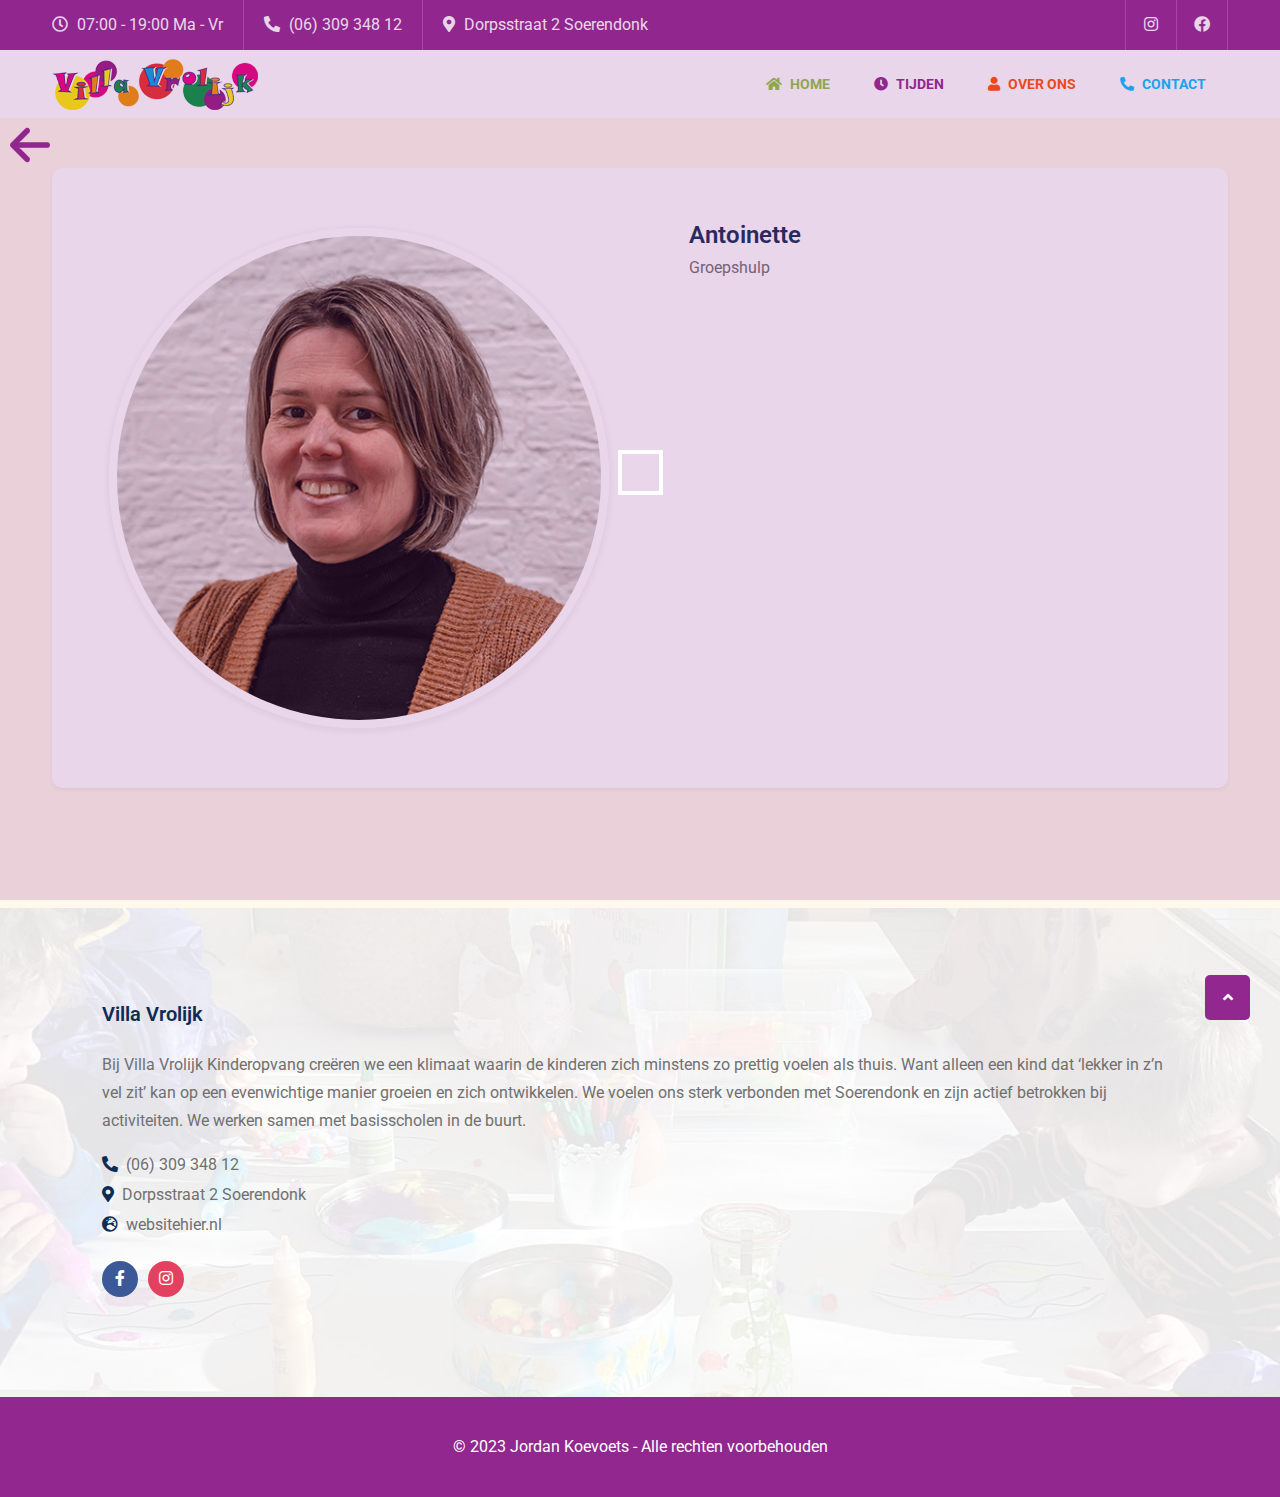
==== antoinette/index.html @ 61f19a56 "Medewerkers en planning updaten" ====
<!DOCTYPE html>
<html lang="en">

<head>
    <meta charset="UTF-8">
    <meta name="viewport" content="width=device-width, initial-scale=1.0">
    <meta http-equiv="X-UA-Compatible" content="ie=edge">

    <title>Villa Vrolijk Soerendonk</title>

    <link rel="stylesheet" href="../assets/css/bootstrap.min.css">
    <link rel="stylesheet" href="../assets/css/all.min.css">
    <link rel="stylesheet" href="../assets/css/animate.css">
    <link rel="stylesheet" href="../assets/css/nice-select.css">
    <link rel="stylesheet" href="../assets/css/slick.css">
    <link rel="stylesheet" href="../assets/css/slick-theme.css">
    <link rel="stylesheet" href="../assets/css/odometer.css">
    <link rel="stylesheet" href="../assets/css/magnific-popup.css">
    <link rel="stylesheet" href="../assets/css/flaticon.css">
    <link rel="stylesheet" href="../assets/css/main.css">

    <link rel="shortcut icon" href="../assets/images/favicon.png" type="image/x-icon">
</head>

<body>


    <!-- ==========Preloader Overlay Starts Here========== -->
    <div class="overlayer">
        <div class="loader">
            <div class="loader-inner"></div>
        </div>
    </div>
    <div class="scrollToTop"><i class="fas fa-angle-up"></i></div>
    <div class="overlay"></div>
    <div class="overlayTwo"></div>
    <!-- ==========Preloader Overlay Ends Here========== -->

    <!-- ==========Header Section Starts Here========== -->

    <header>
        <div class="header-top">
            <div class="container">
                <div class="header-top-area">
                    <ul class="left">
                        <li>
                            <a href="../tijden">
                                <i class="far fa-clock"></i> 07:00 - 19:00 Ma - Vr
                            </a>
                        </li>
                        <li>
                            <a href="tel:(06) 309 348 12"><i class="fas fa-phone-alt"></i> (06) 309 348 12</a>
                        </li>
                        <li>
                            <a href="https://maps.app.goo.gl/JS9uWJCaqZjnm7w26" target="_blank"><i
                                    class="fas fa-map-marker-alt"></i> Dorpsstraat 2 Soerendonk</a>
                        </li>
                    </ul>
                    <ul class="social-icons">
                        <li>
                            <a href="https://instagram.com/judithvanhunnik?igshid=NTc4MTIwNjQ2YQ==" target="_blank"><i
                                    class="fab fa-instagram"></i></a>
                        </li>
                        <li>
                            <a href="https://www.facebook.com/villavrolijkkinderdagverblijf" target="_blank"><i
                                    class="fab fa-facebook"></i></a>
                        </li>
                    </ul>
                </div>
            </div>
        </div>
        <div class="header-bottom">
            <div class="container">
                <div class="header-wrapper">
                    <div class="logo">
                        <a href="../">
                            <img src="../assets/images/logo/logo.png" alt="logo">
                        </a>
                    </div>
                    <div class="menu-area">
                        <ul class="menu">
                            <li>
                                <a href="../"><i class="fas fa-home"></i> Home</a>
                            </li>
                            <li>
                                <a href="../tijden"><i class="fas fa-clock"></i> Tijden</a>
                            </li>
                            <li>
                                <a href="../over-ons"><i class="fas fa-user"></i> Over ons</a>
                            </li>
                            <li>
                                <a href="../contact"><i class="fas fa-phone-alt"></i> Contact</a>
                            </li>
                        </ul>
                        <div class="header-bar d-lg-none">
                            <span></span>
                            <span></span>
                            <span></span>
                        </div>
                    </div>
                </div>
            </div>
        </div>
    </header>
    <!-- ==========Header Section Ends Here========== -->

    <main id="all">

        <div class="absolute-back">
            <a href="../over-ons">
                <img src="../assets/images/back.png" alt="back" class="back">
            </a>
        </div>

        <!-- ==========Teacher Single Section Starts Here========== -->
        <section class="speaker-single-section padding-top padding-bottom padding-custom">
            <div class="container">
                <div class="teacher-wrapper">
                    <div class="teacher-single-top">
                        <div class="teacher-single-item d-flex flex-wrap justify-content-center">
                            <div class="teacher-single-thumb">
                                <img src="../assets/images/teacher/antoinette.jpg" alt="teacher">
                            </div>
                            <div class="teacher-single-content">
                                <h4 class="title names">Antoinette</h4>
                                <p>Groepshulp</p>
                                <!-- <ul>
                                <li class="d-flex flex-wrap justify-content-start">
                                    <span class="list-name">Adress</span>
                                    <span class="list-attr">Suite 2 & 7 Melbourne, Australia</span>
                                </li>
                                <li class="d-flex flex-wrap justify-content-start">
                                    <span class="list-name">Email</span>
                                    <span class="list-attr">info@gamil.com</span>
                                </li>
                                <li class="d-flex flex-wrap justify-content-start">
                                    <span class="list-name">Phone</span>
                                    <span class="list-attr">+021 548 736 982 ,01236985</span>
                                </li>
                                <li class="d-flex flex-wrap justify-content-start">
                                    <span class="list-name">website</span>
                                    <span class="list-attr">www.kitton.com</span>
                                </li>
                                <li class="d-flex flex-wrap justify-content-start">
                                    <span class="list-name">Interview</span>
                                    <span class="list-attr">Read The Interview</span>
                                </li>
                                <li class="d-flex flex-wrap justify-content-start">
                                    <span class="list-name">Follow Us</span>
                                    <ul class="list-attr d-flex flex-wrap justify-content-start">
                                        <li>
                                            <a class="twitter" href="#"><i class="fab fa-twitter"></i></a>
                                        </li>
                                        <li>
                                            <a class="instagram" href="#"><i class="fab fa-instagram"></i></a>
                                        </li>
                                        <li>
                                            <a class="basketball" href="#"><i class="fas fa-basketball-ball"></i></a>
                                        </li>
                                        <li>
                                            <a class="vimeo" href="#"><i class="fab fa-vimeo-v"></i></a>
                                        </li>
                                        <li>
                                            <a class="beahnce" href="#"><i class="fab fa-behance"></i></a>
                                        </li>
                                    </ul>
                                </li>
                            </ul> -->
                            </div>
                        </div>
                    </div>
                </div>
            </div>
        </section>
        <!-- ==========Teacher Single Section Ends Here========== -->

    </main>

    <!-- ==========Footer Section Starts Here========== -->
    <footer class="bg_img" data-background="../assets/images/footer/footer-bg.jpg">
        <div class="footer-top">
            <div class="container">
                <div class="footer-widget widget-about">
                    <h5 class="title">Villa Vrolijk</h5>
                    <p>Bij Villa Vrolijk Kinderopvang creëren we een klimaat waarin de kinderen zich minstens zo prettig
                        voelen als thuis. Want alleen een kind dat ‘lekker in z’n vel zit’ kan op een evenwichtige
                        manier groeien en zich ontwikkelen. We voelen ons sterk verbonden met Soerendonk en zijn actief
                        betrokken bij activiteiten. We werken samen met basisscholen in de buurt.</p>
                    <ul class="contact">
                        <li><a href="tel:(06) 309 348 12"><i class="fas fa-phone-alt"></i>(06) 309 348 12</a></li>
                        <li><a href="https://maps.app.goo.gl/JS9uWJCaqZjnm7w26" target="_blank"><i
                                    class="fas fa-map-marker-alt"></i>Dorpsstraat 2 Soerendonk</a></li>
                        <li><a href=""><i class="fas fa-globe-europe"></i>websitehier.nl</a></li>
                    </ul>
                    <ul class="social-icons">
                        <li>
                            <a href="https://www.facebook.com/villavrolijkkinderdagverblijf" class="facebook"><i
                                    class="fab fa-facebook-f"></i></a>
                        </li>
                        <li>
                            <a href="https://instagram.com/judithvanhunnik?igshid=NTc4MTIwNjQ2YQ==" class="instagram"><i
                                    class="fab fa-instagram"></i></a>
                        </li>
                    </ul>
                </div>
            </div>
        </div>
        </div>
        <div class="footer-bottom">
            <div class="container">
                <p>
                    &copy; 2023 Jordan Koevoets - Alle rechten voorbehouden<br>
                </p>
            </div>
        </div>
    </footer>
    <!-- ==========Footer Section Ends Here========== -->

    <script src="../assets/js/jquery.js"></script>
    <script src="../assets/js/modernizr-3.6.0.min.js"></script>
    <script src="../assets/js/plugins.js"></script>
    <script src="../assets/js/bootstrap.bundle.min.js"></script>
    <script src="../assets/js/progress.js"></script>
    <script src="../assets/js/isotope.pkgd.min.js"></script>
    <script src="../assets/js/magnific-popup.min.js"></script>
    <script src="../assets/js/wow.min.js"></script>
    <script src="../assets/js/viewport.jquery.js"></script>
    <script src="../assets/js/odometer.min.js"></script>
    <script src="../assets/js/nice-select.js"></script>
    <script src="../assets/js/slick.min.js"></script>
    <script src="../assets/js/main.js"></script>
</body>

</html>
---- assets/css/nice-select.css ----
.nice-select {
    -webkit-tap-highlight-color: transparent;
    background-color: #fff;
    border-radius: 5px;
    border: solid 1px #e8e8e8;
    box-sizing: border-box;
    clear: both;
    cursor: pointer;
    display: block;
    float: left;
    font-family: inherit;
    font-size: 14px;
    font-weight: normal;
    height: 42px;
    line-height: 40px;
    outline: none;
    padding-left: 18px;
    padding-right: 30px;
    position: relative;
    text-align: left !important;
    -webkit-transition: all 0.2s ease-in-out;
    transition: all 0.2s ease-in-out;
    -webkit-user-select: none;
    -moz-user-select: none;
    -ms-user-select: none;
    user-select: none;
    white-space: nowrap;
    width: auto;
}

.nice-select:hover {
    border-color: #dbdbdb;
}

.nice-select:active,
.nice-select.open,
.nice-select:focus {
    border-color: #999;
}

.nice-select:after {
    border-bottom: 2px solid #999;
    border-right: 2px solid #999;
    content: '';
    display: block;
    height: 5px;
    margin-top: -4px;
    pointer-events: none;
    position: absolute;
    right: 12px;
    top: 50%;
    -webkit-transform-origin: 66% 66%;
    -ms-transform-origin: 66% 66%;
    transform-origin: 66% 66%;
    -webkit-transform: rotate(45deg);
    -ms-transform: rotate(45deg);
    transform: rotate(45deg);
    -webkit-transition: all 0.15s ease-in-out;
    transition: all 0.15s ease-in-out;
    width: 5px;
}

.nice-select.open:after {
    -webkit-transform: rotate(-135deg);
    -ms-transform: rotate(-135deg);
    transform: rotate(-135deg);
}

.nice-select.open .list {
    opacity: 1;
    pointer-events: auto;
    -webkit-transform: scale(1) translateY(0);
    -ms-transform: scale(1) translateY(0);
    transform: scale(1) translateY(0);
}

.nice-select.disabled {
    border-color: #ededed;
    color: #999;
    pointer-events: none;
}

.nice-select.disabled:after {
    border-color: #cccccc;
}

.nice-select.wide {
    width: 100%;
}

.nice-select.wide .list {
    left: 0 !important;
    right: 0 !important;
}

.nice-select.right {
    float: right;
}

.nice-select.right .list {
    left: auto;
    right: 0;
}

.nice-select.small {
    font-size: 12px;
    height: 36px;
    line-height: 34px;
}

.nice-select.small:after {
    height: 4px;
    width: 4px;
}

.nice-select.small .option {
    line-height: 34px;
    min-height: 34px;
}

.nice-select .list {
    background-color: #fff;
    border-radius: 5px;
    box-shadow: 0 0 0 1px rgba(68, 68, 68, 0.11);
    box-sizing: border-box;
    margin-top: 4px;
    opacity: 0;
    overflow: hidden;
    padding: 0;
    pointer-events: none;
    position: absolute;
    top: 100%;
    left: 0;
    -webkit-transform-origin: 50% 0;
    -ms-transform-origin: 50% 0;
    transform-origin: 50% 0;
    -webkit-transform: scale(0.75) translateY(-21px);
    -ms-transform: scale(0.75) translateY(-21px);
    transform: scale(0.75) translateY(-21px);
    -webkit-transition: all 0.2s cubic-bezier(0.5, 0, 0, 1.25), opacity 0.15s ease-out;
    transition: all 0.2s cubic-bezier(0.5, 0, 0, 1.25), opacity 0.15s ease-out;
    z-index: 9;
}

.nice-select .list:hover .option:not(:hover) {
    background-color: transparent !important;
}

.nice-select .option {
    cursor: pointer;
    font-weight: 400;
    line-height: 40px;
    list-style: none;
    min-height: 40px;
    outline: none;
    padding-left: 18px;
    padding-right: 29px;
    text-align: left;
    -webkit-transition: all 0.2s;
    transition: all 0.2s;
}

.nice-select .option:hover,
.nice-select .option.focus,
.nice-select .option.selected.focus {
    background-color: #f6f6f6;
}

.nice-select .option.selected {
    font-weight: bold;
}

.nice-select .option.disabled {
    background-color: transparent;
    color: #999;
    cursor: default;
}

.no-csspointerevents .nice-select .list {
    display: none;
}

.no-csspointerevents .nice-select.open .list {
    display: block;
}
---- assets/css/odometer.css ----
.odometer.odometer-auto-theme, .odometer.odometer-theme-default {
  display: inline-block;
  vertical-align: middle;
  position: relative;
}
.odometer.odometer-auto-theme .odometer-digit, .odometer.odometer-theme-default .odometer-digit {
  display: inline-block;
  vertical-align: middle;
  position: relative;
}
.odometer.odometer-auto-theme .odometer-digit .odometer-digit-spacer, .odometer.odometer-theme-default .odometer-digit .odometer-digit-spacer {
  display: inline-block;
  vertical-align: middle;
  visibility: hidden;
}
.odometer.odometer-auto-theme .odometer-digit .odometer-digit-inner, .odometer.odometer-theme-default .odometer-digit .odometer-digit-inner {
  text-align: left;
  display: block;
  position: absolute;
  top: 0;
  left: 0;
  right: 0;
  bottom: 0;
  overflow: hidden;
}
.odometer.odometer-auto-theme .odometer-digit .odometer-ribbon, .odometer.odometer-theme-default .odometer-digit .odometer-ribbon {
  display: block;
}
.odometer.odometer-auto-theme .odometer-digit .odometer-ribbon-inner, .odometer.odometer-theme-default .odometer-digit .odometer-ribbon-inner {
  display: block;
  -webkit-backface-visibility: hidden;
}
.odometer.odometer-auto-theme .odometer-digit .odometer-value, .odometer.odometer-theme-default .odometer-digit .odometer-value {
  display: block;
  -webkit-transform: translateZ(0);
}
.odometer.odometer-auto-theme .odometer-digit .odometer-value.odometer-last-value, .odometer.odometer-theme-default .odometer-digit .odometer-value.odometer-last-value {
  position: absolute;
}
.odometer.odometer-auto-theme.odometer-animating-up .odometer-ribbon-inner, .odometer.odometer-theme-default.odometer-animating-up .odometer-ribbon-inner {
  -webkit-transition: -webkit-transform 2s;
  -moz-transition: -moz-transform 2s;
  -ms-transition: -ms-transform 2s;
  -o-transition: -o-transform 2s;
  transition: transform 2s;
}
.odometer.odometer-auto-theme.odometer-animating-up.odometer-animating .odometer-ribbon-inner, .odometer.odometer-theme-default.odometer-animating-up.odometer-animating .odometer-ribbon-inner {
  -webkit-transform: translateY(-100%);
  -moz-transform: translateY(-100%);
  -ms-transform: translateY(-100%);
  -o-transform: translateY(-100%);
  transform: translateY(-100%);
}
.odometer.odometer-auto-theme.odometer-animating-down .odometer-ribbon-inner, .odometer.odometer-theme-default.odometer-animating-down .odometer-ribbon-inner {
  -webkit-transform: translateY(-100%);
  -moz-transform: translateY(-100%);
  -ms-transform: translateY(-100%);
  -o-transform: translateY(-100%);
  transform: translateY(-100%);
}
.odometer.odometer-auto-theme.odometer-animating-down.odometer-animating .odometer-ribbon-inner, .odometer.odometer-theme-default.odometer-animating-down.odometer-animating .odometer-ribbon-inner {
  -webkit-transition: -webkit-transform 2s;
  -moz-transition: -moz-transform 2s;
  -ms-transition: -ms-transform 2s;
  -o-transition: -o-transform 2s;
  transition: transform 2s;
  -webkit-transform: translateY(0);
  -moz-transform: translateY(0);
  -ms-transform: translateY(0);
  -o-transform: translateY(0);
  transform: translateY(0);
}

.odometer.odometer-auto-theme, .odometer.odometer-theme-default {
/*  font-family: "Helvetica Neue", sans-serif;*/
  /*line-height: 1.1em;*/
}
.odometer.odometer-auto-theme .odometer-value, .odometer.odometer-theme-default .odometer-value {
  text-align: center;
}
---- assets/css/flaticon.css ----
/*
  	Flaticon icon font: Flaticon
    Creation date: 23/05/2022 22:32
    Font generated by <a href="https://www.flaticon.com">flaticon.com</a>. <p>Under <a href="http://creativecommons.org/licenses/by/3.0/">CC</a>: <a data-file="021-envelope" href="https://www.flaticon.com/authors/those-icons">Those Icons</a>, <a data-file="002-play" href="https://www.flaticon.com/authors/pixel-perfect">Pixel perfect</a>, <a data-file="024-pin" href="http://www.freepik.com">Freepik</a>, <a data-file="015-content-management-system" href="https://www.flaticon.com/authors/eucalyp">Eucalyp</a>, <a data-file="023-phone-call" href="https://www.flaticon.com/authors/smashicons">Smashicons</a>, <a data-file="006-full-screen" href="https://www.flaticon.com/authors/smartline">Smartline</a>, <a data-file="008-presentation" href="https://www.flaticon.com/authors/nhor-phai">Nhor Phai</a>, <a data-file="009-deposit" href="https://www.flaticon.com/authors/pixelmeetup">Pixelmeetup</a>, <a data-file="010-atm-machine" href="https://www.flaticon.com/authors/good-ware">Good Ware</a>, <a data-file="012-bars" href="https://www.flaticon.com/authors/prosymbols">Prosymbols</a>, <a data-file="013-deposit-1" href="https://www.flaticon.com/authors/ultimatearm">ultimatearm</a>, <a data-file="025-clock" href="https://www.flaticon.com/authors/surang">surang</a>, <a data-file="026-add" href="https://www.flaticon.com/authors/xnimrodx">xnimrodx</a></p>  
     
  	*/

@font-face {
  font-family: "Flaticon";
  src: url("../../assets/css/Flaticon.eot");
  src: url("../../assets/css/Flaticon.eot?#iefix") format("embedded-opentype"),
       url("../../assets/css/Flaticon.woff2") format("woff2"),
       url("../../assets/css/Flaticon.woff") format("woff"),
       url("../../assets/css/Flaticon.ttf") format("truetype"),
       url("../../assets/css/Flaticon.svg#Flaticon") format("svg");
  font-weight: normal;
  font-style: normal;
}

@media screen and (-webkit-min-device-pixel-ratio:0) {
  @font-face {
    font-family: "Flaticon";
    src: url("../../assets/css/Flaticon.svg#Flaticon") format("svg");
  }
}

[class^="flaticon-"]:before, [class*=" flaticon-"]:before,
[class^="flaticon-"]:after, [class*=" flaticon-"]:after {   
  font-family: Flaticon;
  font-style: normal;
}

.flaticon-search:before { content: "\f100"; }
.flaticon-play:before { content: "\f101"; }
.flaticon-reliability:before { content: "\f102"; }
.flaticon-compensation:before { content: "\f103"; }
.flaticon-vegan:before { content: "\f104"; }
.flaticon-full-screen:before { content: "\f105"; }
.flaticon-maximize:before { content: "\f106"; }
.flaticon-presentation:before { content: "\f107"; }
.flaticon-deposit:before { content: "\f108"; }
.flaticon-atm-machine:before { content: "\f109"; }
.flaticon-charity:before { content: "\f10a"; }
.flaticon-bars:before { content: "\f10b"; }
.flaticon-deposit-1:before { content: "\f10c"; }
.flaticon-content-management-system:before { content: "\f10d"; }
.flaticon-settings:before { content: "\f10e"; }
.flaticon-referral:before { content: "\f10f"; }
.flaticon-zoom:before { content: "\f110"; }
.flaticon-logout:before { content: "\f111"; }
.flaticon-bell:before { content: "\f112"; }
.flaticon-envelope:before { content: "\f113"; }
.flaticon-email:before { content: "\f114"; }
.flaticon-phone-call:before { content: "\f115"; }
.flaticon-pin:before { content: "\f116"; }
.flaticon-clock:before { content: "\f117"; }
.flaticon-add:before { content: "\f118"; }
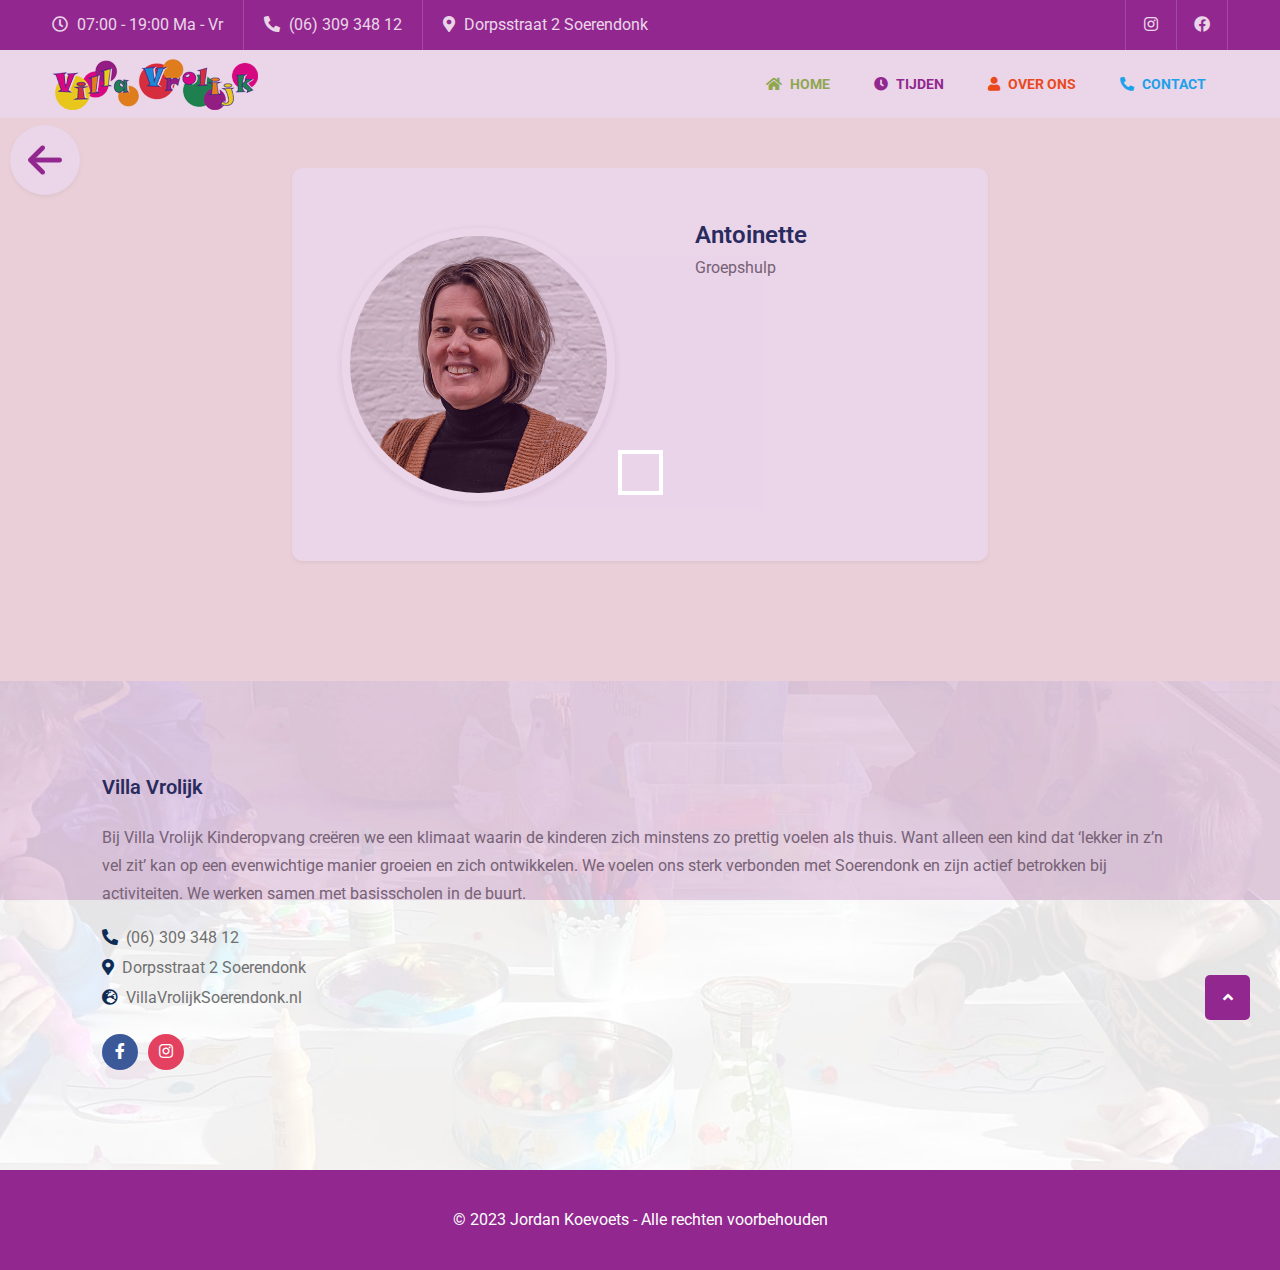
==== commit cfffbab4: "Veranderen footer en medewerkers single" ====
--- a/antoinette/index.html
+++ b/antoinette/index.html
@@ -114,7 +114,7 @@
 
         <!-- ==========Teacher Single Section Starts Here========== -->
         <section class="speaker-single-section padding-top padding-bottom padding-custom">
-            <div class="container">
+            <div class="container single-container">
                 <div class="teacher-wrapper">
                     <div class="teacher-single-top">
                         <div class="teacher-single-item d-flex flex-wrap justify-content-center">
@@ -190,7 +190,7 @@
                         <li><a href="tel:(06) 309 348 12"><i class="fas fa-phone-alt"></i>(06) 309 348 12</a></li>
                         <li><a href="https://maps.app.goo.gl/JS9uWJCaqZjnm7w26" target="_blank"><i
                                     class="fas fa-map-marker-alt"></i>Dorpsstraat 2 Soerendonk</a></li>
-                        <li><a href=""><i class="fas fa-globe-europe"></i>websitehier.nl</a></li>
+                        <li><a href="https://villavrolijksoerendonk.nl/"><i class="fas fa-globe-europe"></i>VillaVrolijkSoerendonk.nl</a></li>
                     </ul>
                     <ul class="social-icons">
                         <li>
--- a/assets/css/main.css
+++ b/assets/css/main.css
@@ -1411,7 +1411,7 @@
 
 .teacher-single-item .teacher-single-thumb {
   width: 100%;
-  max-width: 500px;
+  max-width: 400px;
   margin-bottom: 30px;
   box-shadow: 0px 2px 4px 3px rgba(83, 61, 82, 0.06);
   -webkit-border-radius: 50%;
@@ -2911,6 +2911,12 @@
   text-align: center;
   position: relative;
   margin: 0 20px 40px;
+  -webkit-transform: rotate(0);
+  -ms-transform: rotate(0);
+  transform: rotate(0);
+  -webkit-transition: all ease 0.3s;
+  -moz-transition: all ease 0.3s;
+  transition: all ease 0.3s;
 }
 
 @media screen and (min-width: 400px) {
@@ -2928,7 +2934,7 @@
   box-shadow: 0px 0px 10px 0px rgba(0, 0, 0, 0.1);
 }
 
-.gallery-item::before {
+/* .gallery-item::before {
   width: 100%;
   height: 100%;
   background: #fff;
@@ -2941,7 +2947,7 @@
   -webkit-transition: all ease 0.3s;
   -moz-transition: all ease 0.3s;
   transition: all ease 0.3s;
-}
+} */
 
 .gallery-item .gallery-thumb a {
   display: block;
@@ -2969,10 +2975,16 @@
   }
 }
 
-.gallery-item:hover::before {
+/* .gallery-item:hover::before {
   -webkit-transform: rotate(0);
   -ms-transform: rotate(0);
   transform: rotate(0);
+} */
+
+.gallery-item:hover {
+  -webkit-transform: rotate(3deg);
+  -ms-transform: rotate(3deg);
+  transform: rotate(3deg);
 }
 
 div[class*=col]:nth-of-type(6n + 2) .gallery-item .gallery-content .title {
@@ -8423,19 +8435,36 @@
 
 .absolute-back {
   position: absolute;
-  top: 50px;
+  top: 53px;
   left: 10px;
+}
+
+.back {
+  padding: 15px;
+  height: 55px;
+  background-color: white;
+  border-radius: 50%;
+  box-shadow: 0px 2px 4px 0px rgba(0, 0, 0, 0.06);
 }
 
 @media (min-width: 574px) {
   .absolute-back {
-    top: 65px;
+    top: 67px;
+  }
+
+  .back {
+    height: 65px;
+    padding: 18px;
   }
 }
 
 @media (min-width: 991px) {
   .absolute-back {
-    top: 110px;
+    top: 111px;
+  }
+
+  .back {
+    height: 68px;
   }
 }
 
@@ -8443,8 +8472,18 @@
   .absolute-back {
     top: 125px;
   }
-}
-
-.back {
-  height: 40px;
+
+  .back {
+    height: 70px;
+  }
+}
+
+.certificaten {
+  width: auto;
+}
+
+@media (min-width: 992px) {
+  .single-container {
+    max-width: 720px;
+  }
 }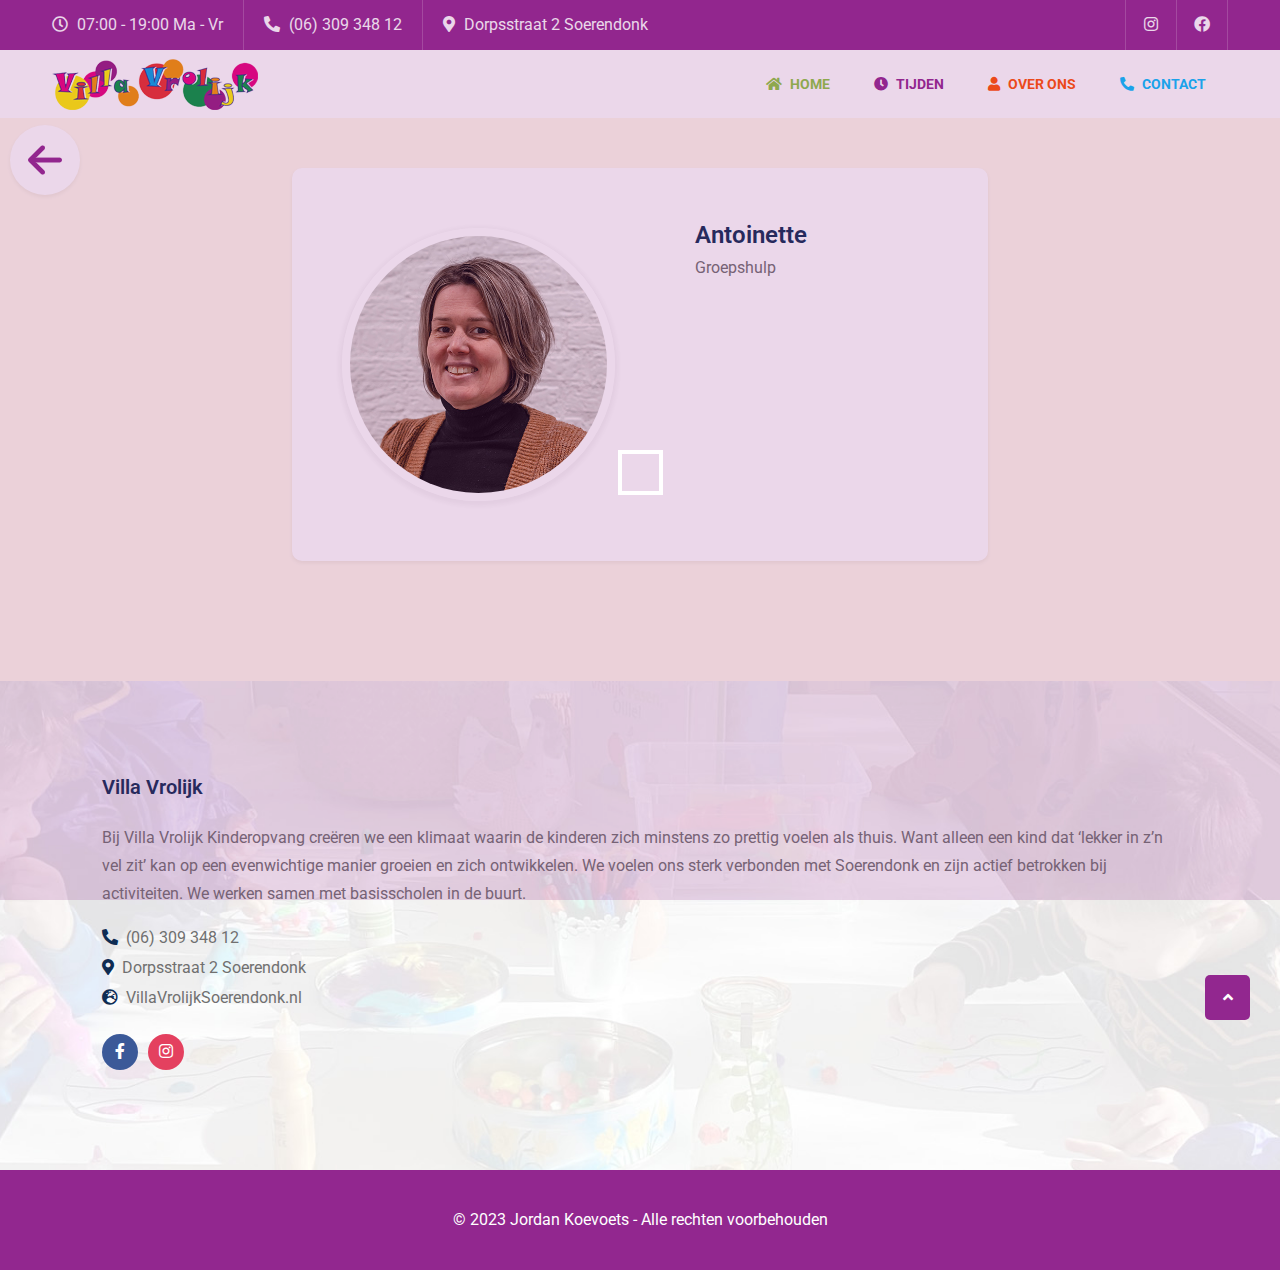
==== commit 8542ab57: "Onnodige bestanden weg en gecommente code weg" ====
--- a/antoinette/index.html
+++ b/antoinette/index.html
@@ -124,48 +124,6 @@
                             <div class="teacher-single-content">
                                 <h4 class="title names">Antoinette</h4>
                                 <p>Groepshulp</p>
-                                <!-- <ul>
-                                <li class="d-flex flex-wrap justify-content-start">
-                                    <span class="list-name">Adress</span>
-                                    <span class="list-attr">Suite 2 & 7 Melbourne, Australia</span>
-                                </li>
-                                <li class="d-flex flex-wrap justify-content-start">
-                                    <span class="list-name">Email</span>
-                                    <span class="list-attr">info@gamil.com</span>
-                                </li>
-                                <li class="d-flex flex-wrap justify-content-start">
-                                    <span class="list-name">Phone</span>
-                                    <span class="list-attr">+021 548 736 982 ,01236985</span>
-                                </li>
-                                <li class="d-flex flex-wrap justify-content-start">
-                                    <span class="list-name">website</span>
-                                    <span class="list-attr">www.kitton.com</span>
-                                </li>
-                                <li class="d-flex flex-wrap justify-content-start">
-                                    <span class="list-name">Interview</span>
-                                    <span class="list-attr">Read The Interview</span>
-                                </li>
-                                <li class="d-flex flex-wrap justify-content-start">
-                                    <span class="list-name">Follow Us</span>
-                                    <ul class="list-attr d-flex flex-wrap justify-content-start">
-                                        <li>
-                                            <a class="twitter" href="#"><i class="fab fa-twitter"></i></a>
-                                        </li>
-                                        <li>
-                                            <a class="instagram" href="#"><i class="fab fa-instagram"></i></a>
-                                        </li>
-                                        <li>
-                                            <a class="basketball" href="#"><i class="fas fa-basketball-ball"></i></a>
-                                        </li>
-                                        <li>
-                                            <a class="vimeo" href="#"><i class="fab fa-vimeo-v"></i></a>
-                                        </li>
-                                        <li>
-                                            <a class="beahnce" href="#"><i class="fab fa-behance"></i></a>
-                                        </li>
-                                    </ul>
-                                </li>
-                            </ul> -->
                             </div>
                         </div>
                     </div>
@@ -190,7 +148,8 @@
                         <li><a href="tel:(06) 309 348 12"><i class="fas fa-phone-alt"></i>(06) 309 348 12</a></li>
                         <li><a href="https://maps.app.goo.gl/JS9uWJCaqZjnm7w26" target="_blank"><i
                                     class="fas fa-map-marker-alt"></i>Dorpsstraat 2 Soerendonk</a></li>
-                        <li><a href="https://villavrolijksoerendonk.nl/"><i class="fas fa-globe-europe"></i>VillaVrolijkSoerendonk.nl</a></li>
+                        <li><a href="https://villavrolijksoerendonk.nl/"><i
+                                    class="fas fa-globe-europe"></i>VillaVrolijkSoerendonk.nl</a></li>
                     </ul>
                     <ul class="social-icons">
                         <li>
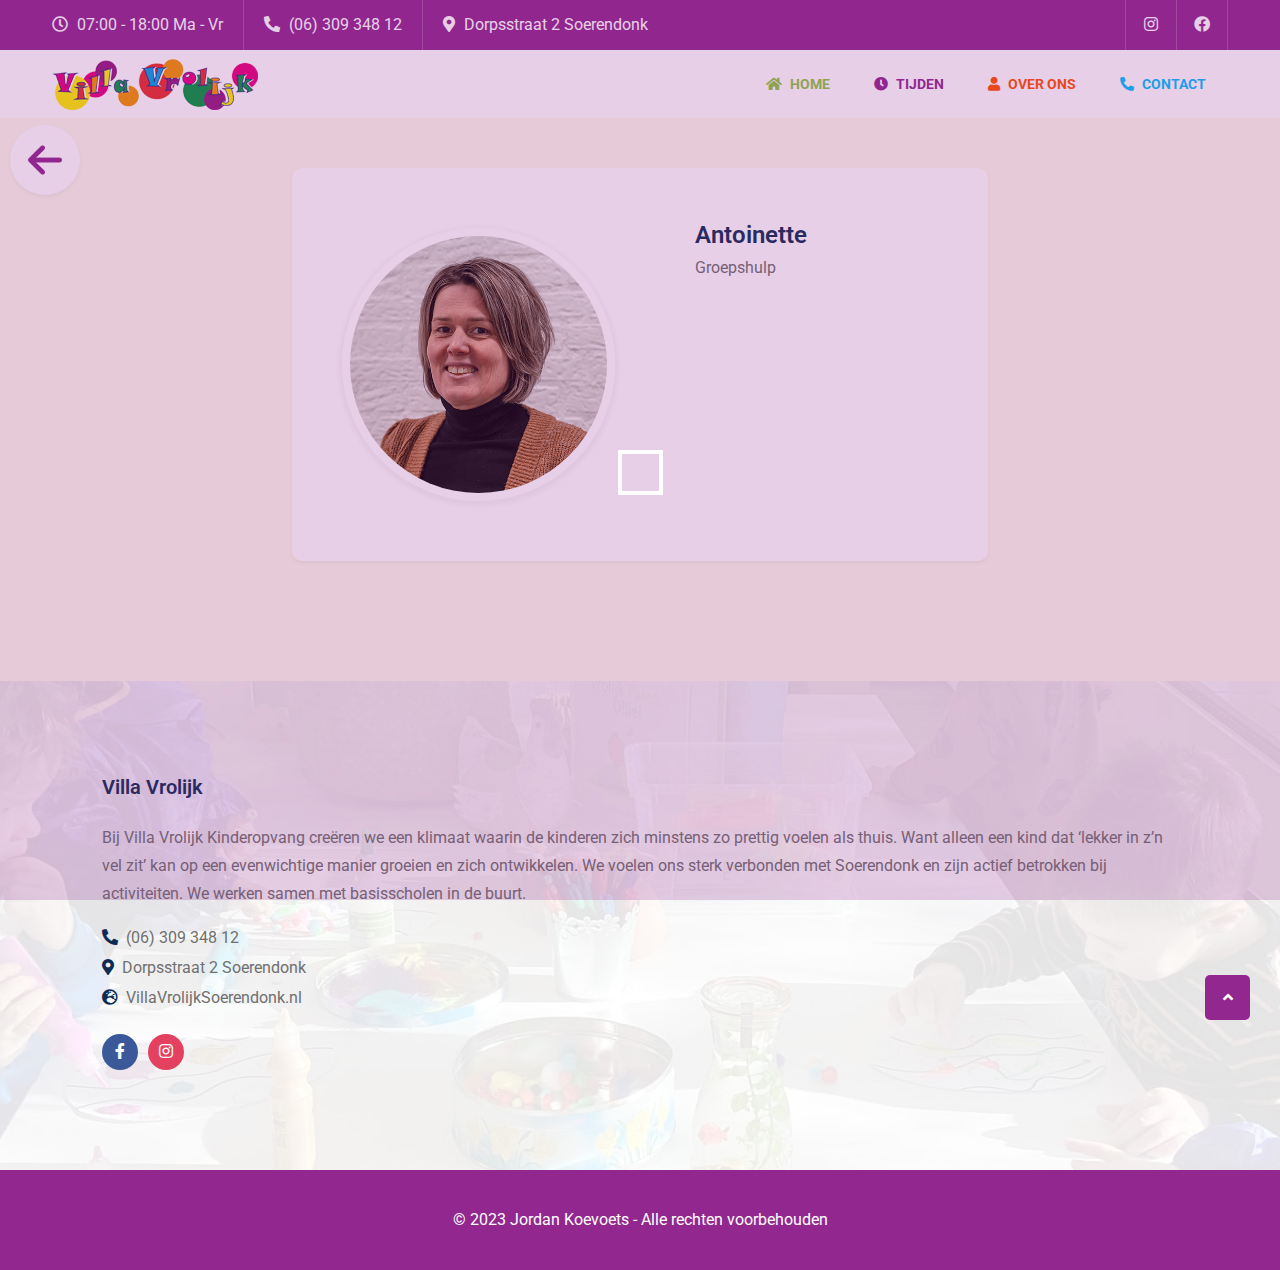
==== commit d91f66fa: "Aanpassen tijden informatie" ====
--- a/antoinette/index.html
+++ b/antoinette/index.html
@@ -45,7 +45,7 @@
                     <ul class="left">
                         <li>
                             <a href="../tijden">
-                                <i class="far fa-clock"></i> 07:00 - 19:00 Ma - Vr
+                                <i class="far fa-clock"></i> 07:00 - 18:00 Ma - Vr
                             </a>
                         </li>
                         <li>
